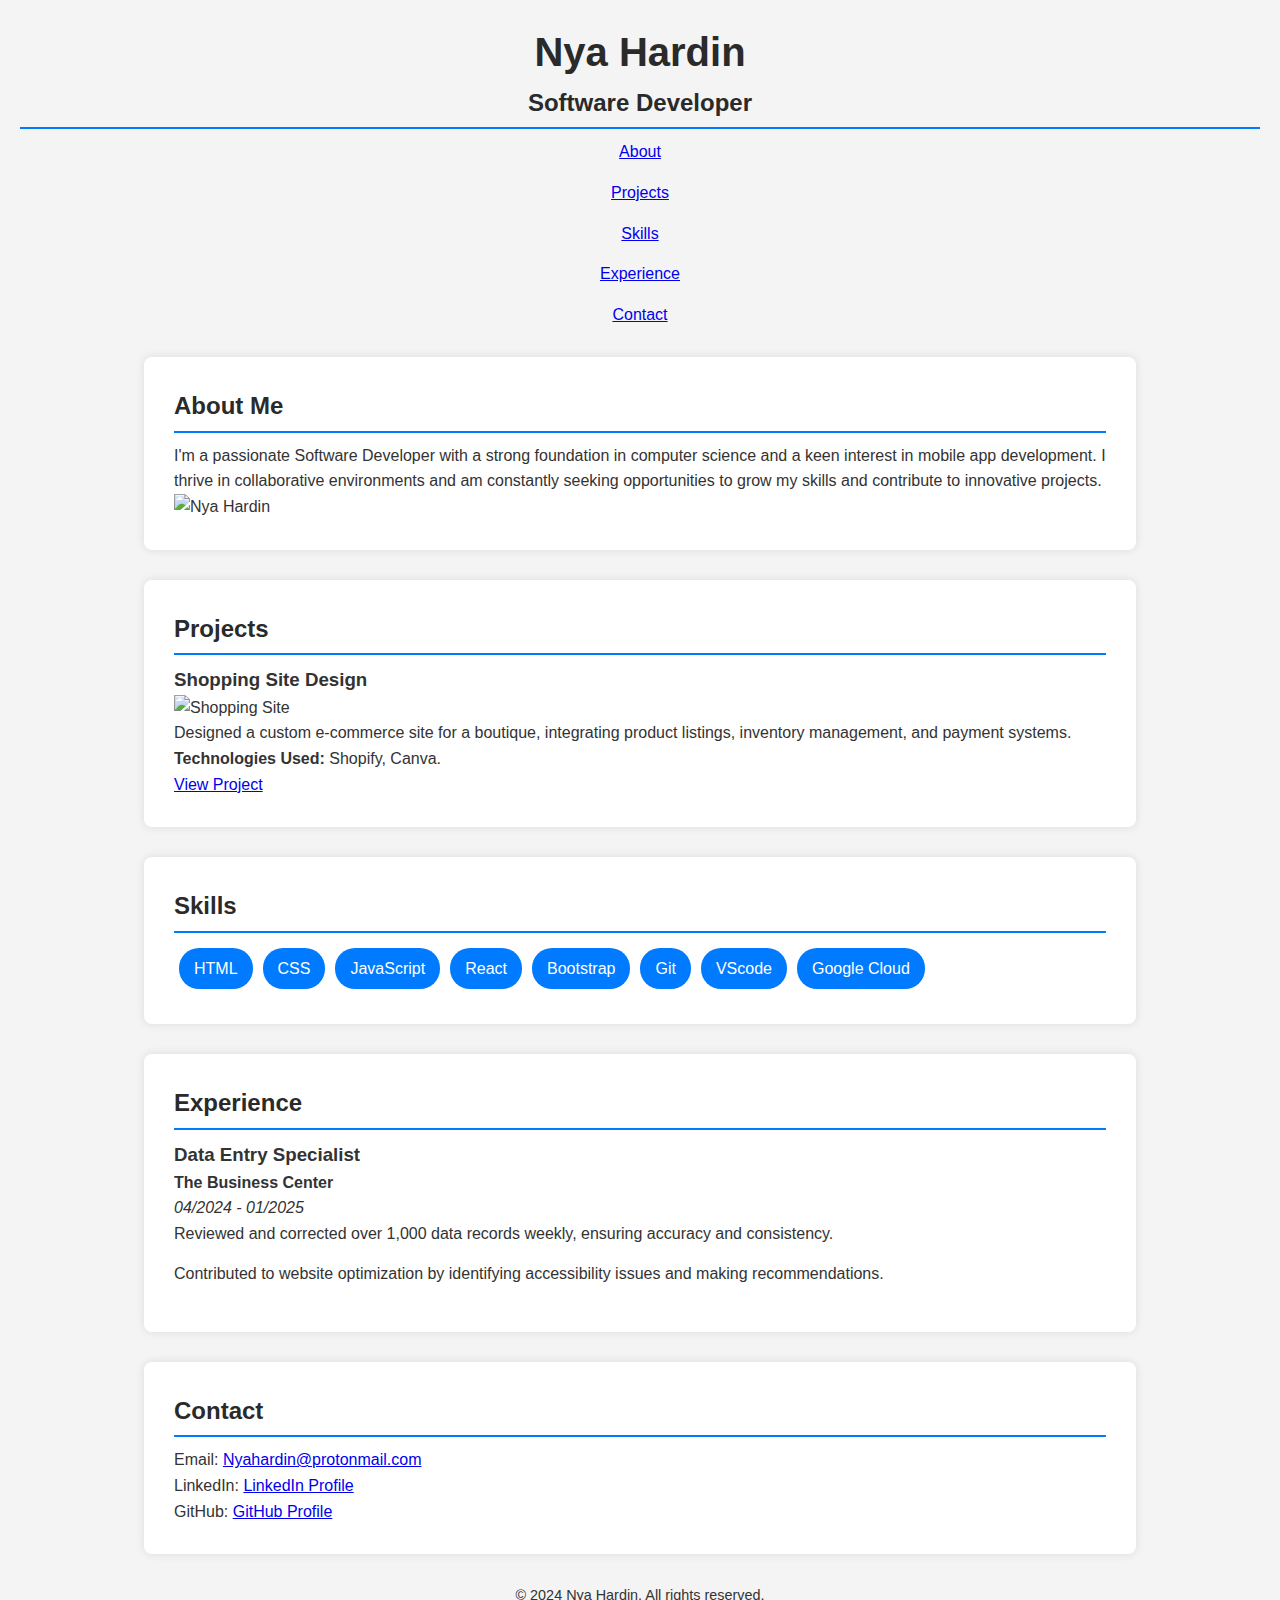
==== index.html @ bd95e449 "Update index.html" ====
<!DOCTYPE html>
<html lang="en">
<head>
    <meta charset="UTF-8">
    <meta name="viewport" content="width=device-width, initial-scale=1.0">
    <meta name="description" content="Nya Hardin's Tech Portfolio - Software Developer with expertise in web and mobile app development.">
    <meta name="keywords" content="Nya Hardin, Software Developer, Web Developer, Portfolio, Tech">
    <title>Nya Hardin - Software Developer</title>
    <link rel="stylesheet" href="styles.css">
</head>
<body>
    <!-- Header with Navigation -->
    <header>
        <h1>Nya Hardin</h1>
        <h2>Software Developer</h2>
        <nav>
            <ul>
                <li><a href="#about">About</a></li>
                <li><a href="#projects">Projects</a></li>
                <li><a href="#skills">Skills</a></li>
                <li><a href="#experience">Experience</a></li>
                <li><a href="#contact">Contact</a></li>
            </ul>
        </nav>
    </header>

    <!-- Main Content -->
    <main>
        <!-- About Section -->
        <section id="about">
            <div class="container">
                <h2>About Me</h2>
                <p>I'm a passionate Software Developer with a strong foundation in computer science and a keen interest in mobile app development. I thrive in collaborative environments and am constantly seeking opportunities to grow my skills and contribute to innovative projects.</p>
                <img src="profile.jpg" alt="Nya Hardin" class="profile-photo">
            </div>
        </section>

        <!-- Projects Section -->
        <section id="projects">
            <div class="container">
                <h2>Projects</h2>
                <!-- Project 1 -->
                <div class="project">
                    <h3>Shopping Site Design</h3>
                    <img src="shopping_site_screenshot.jpg" alt="Shopping Site" class="project-image">
                    <p>Designed a custom e-commerce site for a boutique, integrating product listings, inventory management, and payment systems.</p>
                    <p><strong>Technologies Used:</strong> Shopify, Canva.</p>
                    <a href="https://theboutiquebae.store/" target="_blank">View Project</a>
                </div>
                <!-- Add more projects -->
            </div>
        </section>

        <!-- Skills Section -->
        <section id="skills">
            <div class="container">
                <h2>Skills</h2>
                <div class="skills">
                    <span>HTML</span>
                    <span>CSS</span>
                    <span>JavaScript</span>
                    <span>React</span>
                    <span>Bootstrap</span>
                    <span>Git</span>
                    <span>VScode</span>
                    <span>Google Cloud</span>
                </div>
            </div>
        </section>

        <!-- Experience Section -->
        <section id="experience">
            <div class="container">
                <h2>Experience</h2>
                <!-- Job 1 -->
                <div class="job">
                    <h3>Data Entry Specialist</h3>
                    <p><strong>The Business Center</strong></p>
                    <p><em>04/2024 - 01/2025</em></p>
                    <ul>
                        <li>Reviewed and corrected over 1,000 data records weekly, ensuring accuracy and consistency.</li>
                        <li>Contributed to website optimization by identifying accessibility issues and making recommendations.</li>
                    </ul>
                </div>
                <!-- Add more jobs -->
            </div>
        </section>

        <!-- Contact Section -->
        <section id="contact">
            <div class="container">
                <h2>Contact</h2>
                <p>Email: <a href="mailto:Nyahardin@protonmail.com">Nyahardin@protonmail.com</a></p>
                <p>LinkedIn: <a href="https://www.linkedin.com/in/nyahardin2023/" target="_blank">LinkedIn Profile</a></p>
                <p>GitHub: <a href="https://github.com/Ny2fly" target="_blank">GitHub Profile</a></p>
            </div>
        </section>
    </main>

    <!-- Footer -->
    <footer>
        <p>&copy; 2024 Nya Hardin. All rights reserved.</p>
    </footer>
</body>
</html>
---- styles.css ----
/* Global Styles */
* {
  margin: 0;
  padding: 0;
  box-sizing: border-box;
}

body {
  font-family: Arial, sans-serif;
  line-height: 1.6;
  color: #333;
  background-color: #f4f4f4;
  padding: 20px;
}

.container {
  width: 80%;
  margin: 0 auto;
  background-color: #fff;
  padding: 30px;
  border-radius: 8px;
  box-shadow: 0 0 10px rgba(0, 0, 0, 0.1);
}

/* Header */
header {
  text-align: center;
  margin-bottom: 30px;
}

header h1 {
  font-size: 2.5em;
  color: #2a2a2a;
  font-weight: bold;
}

header p {
  font-size: 1.1em;
  color: #555;
}

/* Section Styles */
section {
  margin-bottom: 30px;
}

h2 {
  font-size: 1.5em;
  color: #2a2a2a;
  border-bottom: 2px solid #007bff;
  padding-bottom: 5px;
  margin-bottom: 10px;
}

/* Experience & Education Lists */
ul {
  list-style: none;
}

li {
  margin-bottom: 15px;
}

li h3 {
  font-size: 1.2em;
  font-weight: bold;
  color: #333;
}

li p {
  font-size: 1em;
  color: #666;
}

/* Skills Section */
.skills {
  display: flex;
  flex-wrap: wrap;
}

.skills span {
  background-color: #007bff;
  color: white;
  padding: 8px 15px;
  margin: 5px;
  border-radius: 20px;
  font-size: 1em;
}

.skills span:hover {
  background-color: #0056b3;
  cursor: pointer;
}

/* Footer */
footer {
  text-align: center;
  font-size: 0.9em;
  color: #666;
  margin-top: 30px;
}

footer p {
  margin-top: 10px;
  color: #333;
}
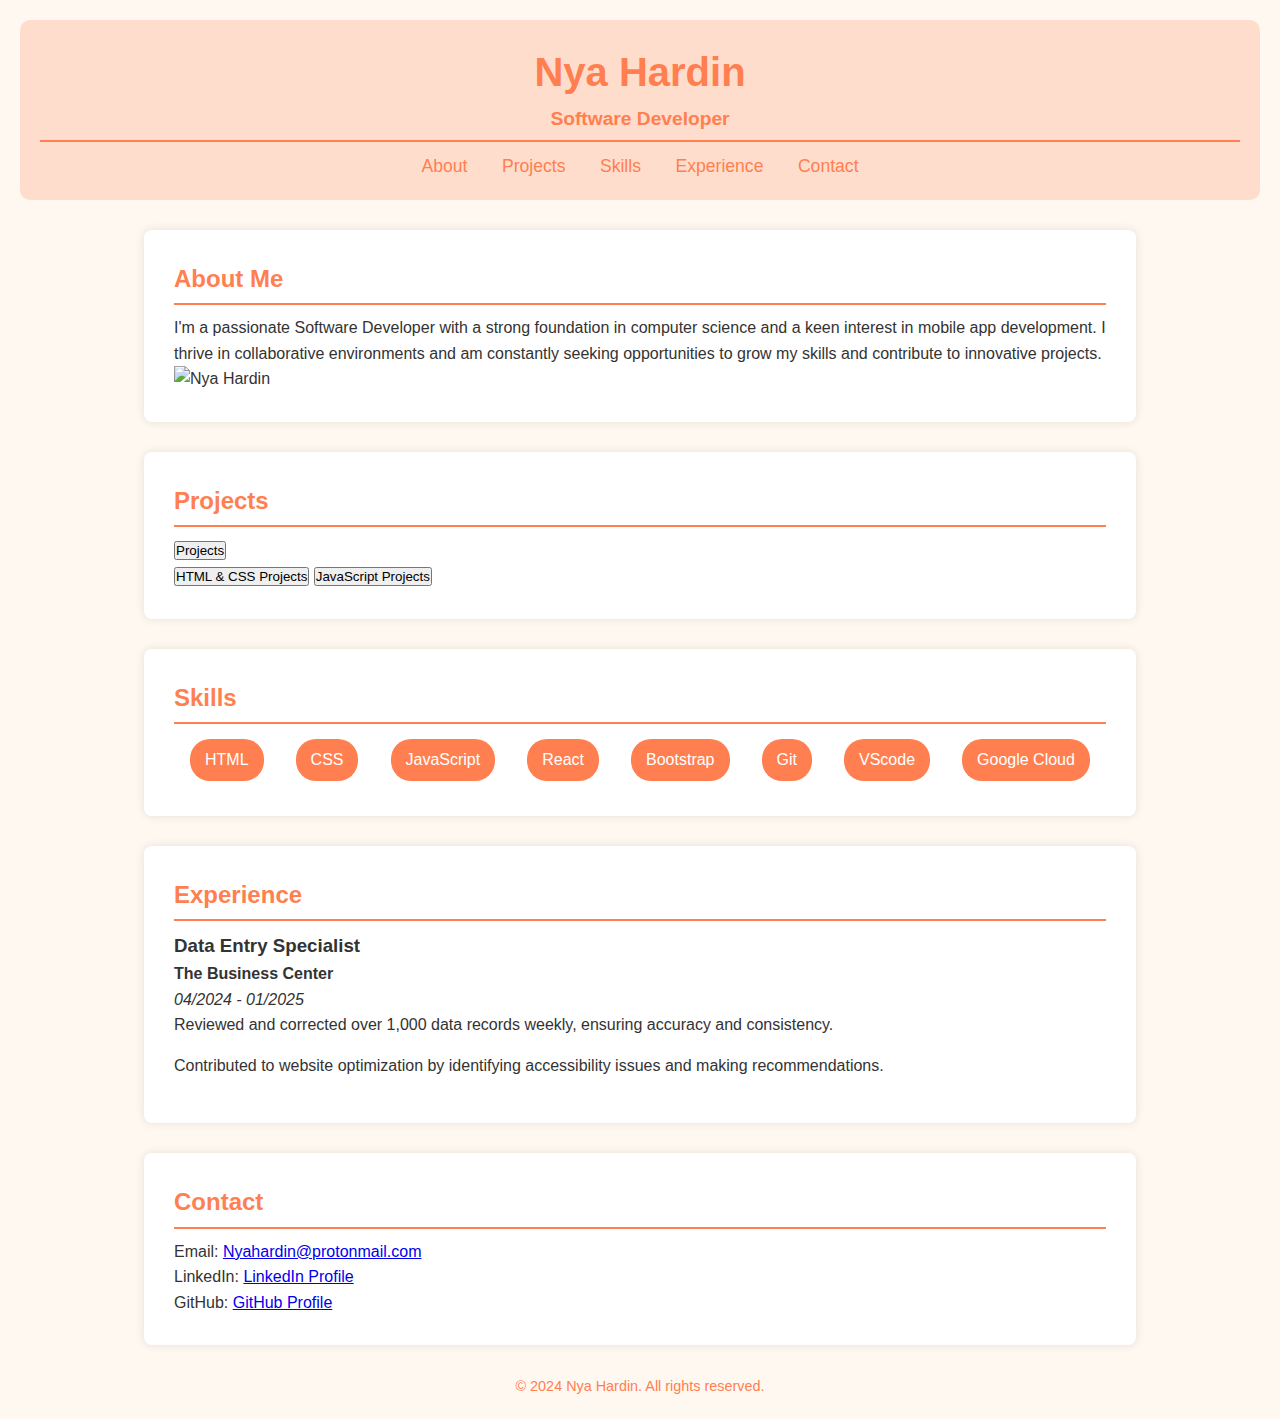
==== commit 1ff9ee8b: "Update index.html" ====
--- a/index.html
+++ b/index.html
@@ -39,15 +39,14 @@
         <section id="projects">
             <div class="container">
                 <h2>Projects</h2>
-                <!-- Project 1 -->
-                <div class="project">
-                    <h3>Shopping Site Design</h3>
-                    <img src="shopping_site_screenshot.jpg" alt="Shopping Site" class="project-image">
-                    <p>Designed a custom e-commerce site for a boutique, integrating product listings, inventory management, and payment systems.</p>
-                    <p><strong>Technologies Used:</strong> Shopify, Canva.</p>
-                    <a href="https://theboutiquebae.store/" target="_blank">View Project</a>
+                <!-- Main Projects Button -->
+                <button id="projectsBtn" onclick="toggleProjectLinks()">Projects</button>
+
+                <!-- Dropdown for Project Categories -->
+                <div id="projectLinks" class="hidden">
+                    <button class="project-category-btn" onclick="window.location.href='link-to-html-css-projects.html'">HTML & CSS Projects</button>
+                    <button class="project-category-btn" onclick="window.location.href='link-to-javascript-projects.html'">JavaScript Projects</button>
                 </div>
-                <!-- Add more projects -->
             </div>
         </section>
 
@@ -101,6 +100,18 @@
     <footer>
         <p>&copy; 2024 Nya Hardin. All rights reserved.</p>
     </footer>
+
+    <script>
+        // JavaScript to toggle visibility of project category buttons
+        function toggleProjectLinks() {
+            const projectLinks = document.getElementById("projectLinks");
+            if (projectLinks.classList.contains("hidden")) {
+                projectLinks.classList.remove("hidden");
+            } else {
+                projectLinks.classList.add("hidden");
+            }
+        }
+    </script>
 </body>
 </html>
 
--- a/styles.css
+++ b/styles.css
@@ -9,14 +9,14 @@
   font-family: Arial, sans-serif;
   line-height: 1.6;
   color: #333;
-  background-color: #f4f4f4;
+  background-color: #fff8f0; /* Light pastel orange background */
   padding: 20px;
 }
 
 .container {
   width: 80%;
   margin: 0 auto;
-  background-color: #fff;
+  background-color: #ffffff;
   padding: 30px;
   border-radius: 8px;
   box-shadow: 0 0 10px rgba(0, 0, 0, 0.1);
@@ -26,17 +26,40 @@
 header {
   text-align: center;
   margin-bottom: 30px;
+  background-color: #ffddcc; /* Pastel orange background for header */
+  padding: 20px;
+  border-radius: 10px;
 }
 
 header h1 {
   font-size: 2.5em;
-  color: #2a2a2a;
+  color: #ff7f50; /* Coral orange for the main header */
   font-weight: bold;
 }
 
-header p {
+header h2 {
+  font-size: 1.2em;
+  color: #ff7f50; /* Matching pastel orange color for the subheader */
+}
+
+header nav ul {
+  list-style: none;
+  padding: 0;
+}
+
+header nav ul li {
+  display: inline;
+  margin: 0 15px;
+}
+
+header nav ul li a {
+  text-decoration: none;
+  color: #ff7f50; /* Pastel orange for navigation links */
   font-size: 1.1em;
-  color: #555;
+}
+
+header nav ul li a:hover {
+  color: #e76f4d; /* Slightly darker shade of pastel orange for hover */
 }
 
 /* Section Styles */
@@ -46,8 +69,8 @@
 
 h2 {
   font-size: 1.5em;
-  color: #2a2a2a;
-  border-bottom: 2px solid #007bff;
+  color: #ff7f50; /* Pastel orange for section headers */
+  border-bottom: 2px solid #ff7f50; /* Border to match the color theme */
   padding-bottom: 5px;
   margin-bottom: 10px;
 }
@@ -76,19 +99,21 @@
 .skills {
   display: flex;
   flex-wrap: wrap;
+  justify-content: space-around;
 }
 
 .skills span {
-  background-color: #007bff;
+  background-color: #ff7f50; /* Pastel orange for skill tags */
   color: white;
   padding: 8px 15px;
   margin: 5px;
   border-radius: 20px;
   font-size: 1em;
+  transition: background-color 0.3s ease;
 }
 
 .skills span:hover {
-  background-color: #0056b3;
+  background-color: #e76f4d; /* Darker pastel orange on hover */
   cursor: pointer;
 }
 
@@ -102,5 +127,25 @@
 
 footer p {
   margin-top: 10px;
-  color: #333;
+  color: #ff7f50; /* Pastel orange for footer text */
 }
+
+/* Responsive Design */
+@media (max-width: 768px) {
+  header h1 {
+    font-size: 2em;
+  }
+
+  header h2 {
+    font-size: 1em;
+  }
+
+  .container {
+    width: 90%;
+  }
+
+  .skills {
+    flex-direction: column;
+    align-items: center;
+  }
+}
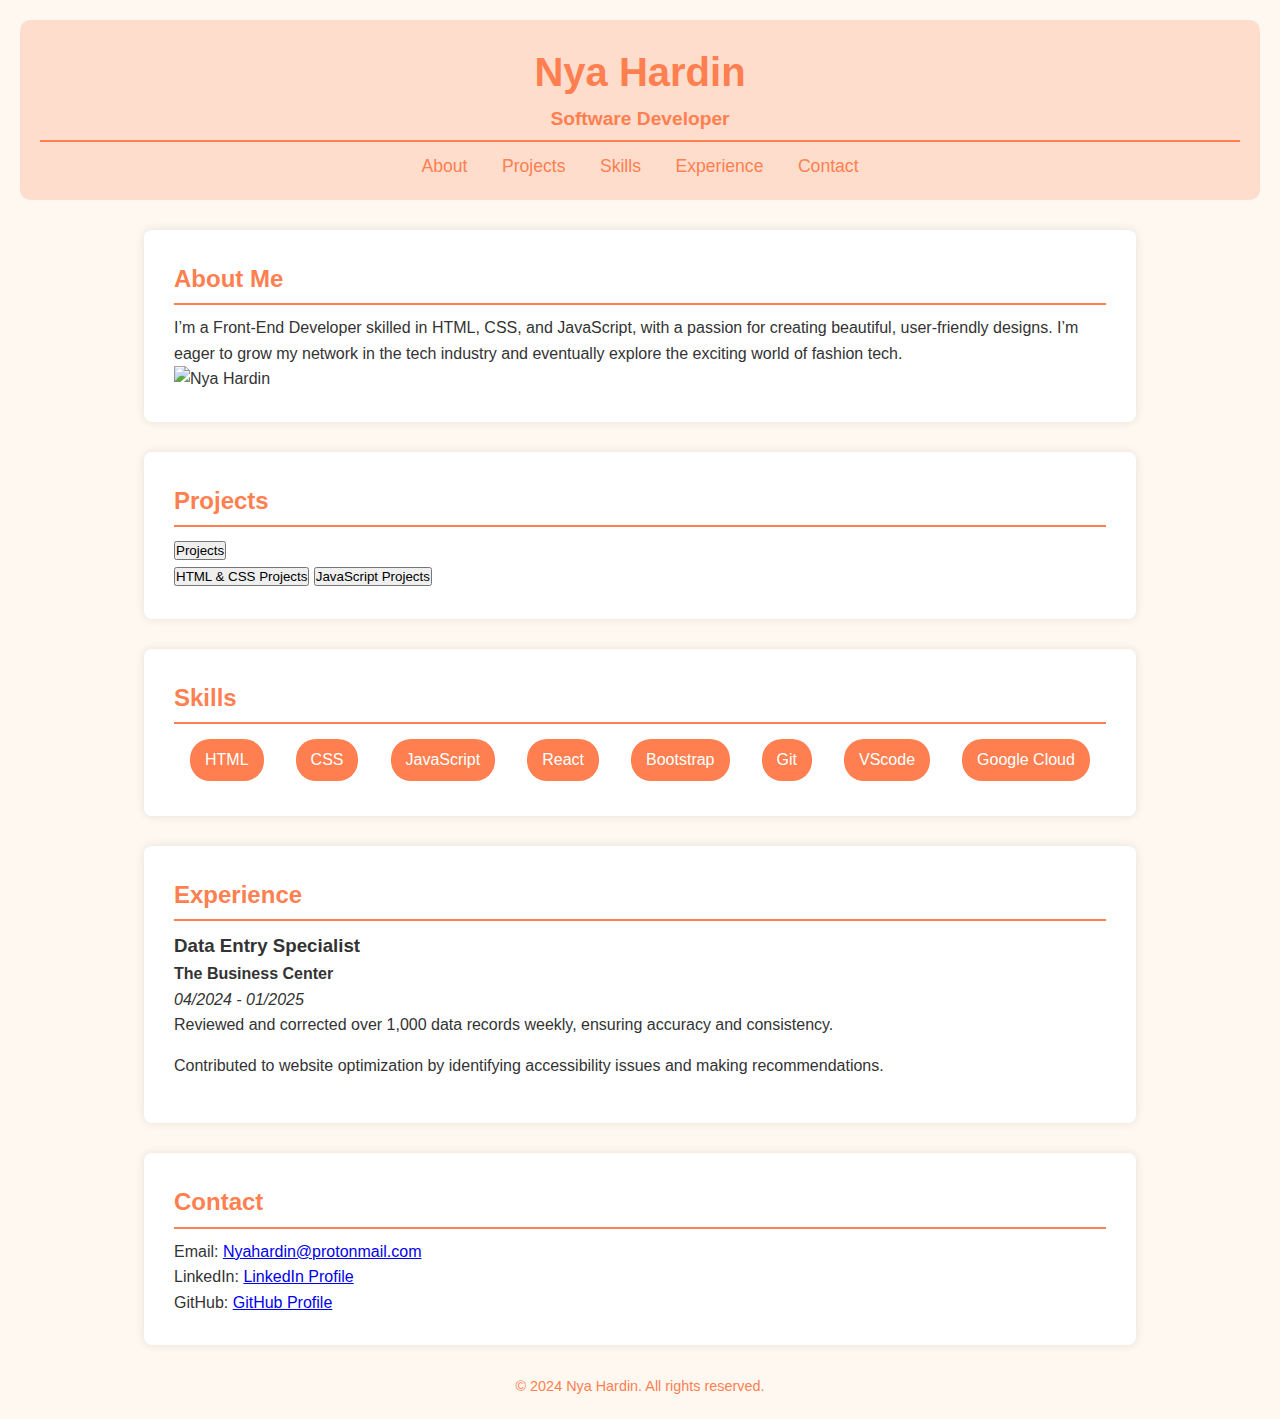
==== commit edbaf049: "Update index.html" ====
--- a/index.html
+++ b/index.html
@@ -30,7 +30,8 @@
         <section id="about">
             <div class="container">
                 <h2>About Me</h2>
-                <p>I'm a passionate Software Developer with a strong foundation in computer science and a keen interest in mobile app development. I thrive in collaborative environments and am constantly seeking opportunities to grow my skills and contribute to innovative projects.</p>
+                <p>I’m a Front-End Developer skilled in HTML, CSS, and JavaScript, with a passion for creating beautiful, user-friendly designs.
+                    I’m eager to grow my network in the tech industry and eventually explore the exciting world of fashion tech.</p>
                 <img src="profile.jpg" alt="Nya Hardin" class="profile-photo">
             </div>
         </section>
@@ -44,8 +45,8 @@
 
                 <!-- Dropdown for Project Categories -->
                 <div id="projectLinks" class="hidden">
-                    <button class="project-category-btn" onclick="window.location.href='link-to-html-css-projects.html'">HTML & CSS Projects</button>
-                    <button class="project-category-btn" onclick="window.location.href='link-to-javascript-projects.html'">JavaScript Projects</button>
+                    <button class="project-category-btn" onclick="window.location.href='html-css-projects.html'">HTML & CSS Projects</button>
+                    <button class="project-category-btn" onclick="window.location.href='javascript-projects.html'">JavaScript Projects</button>
                 </div>
             </div>
         </section>
@@ -91,7 +92,7 @@
                 <h2>Contact</h2>
                 <p>Email: <a href="mailto:Nyahardin@protonmail.com">Nyahardin@protonmail.com</a></p>
                 <p>LinkedIn: <a href="https://www.linkedin.com/in/nyahardin2023/" target="_blank">LinkedIn Profile</a></p>
-                <p>GitHub: <a href="https://github.com/Ny2fly" target="_blank">GitHub Profile</a></p>
+                <p>GitHub: <a href="https://github.com/nycodes24" target="_blank">GitHub Profile</a></p>
             </div>
         </section>
     </main>
@@ -115,3 +116,4 @@
 </body>
 </html>
 
+
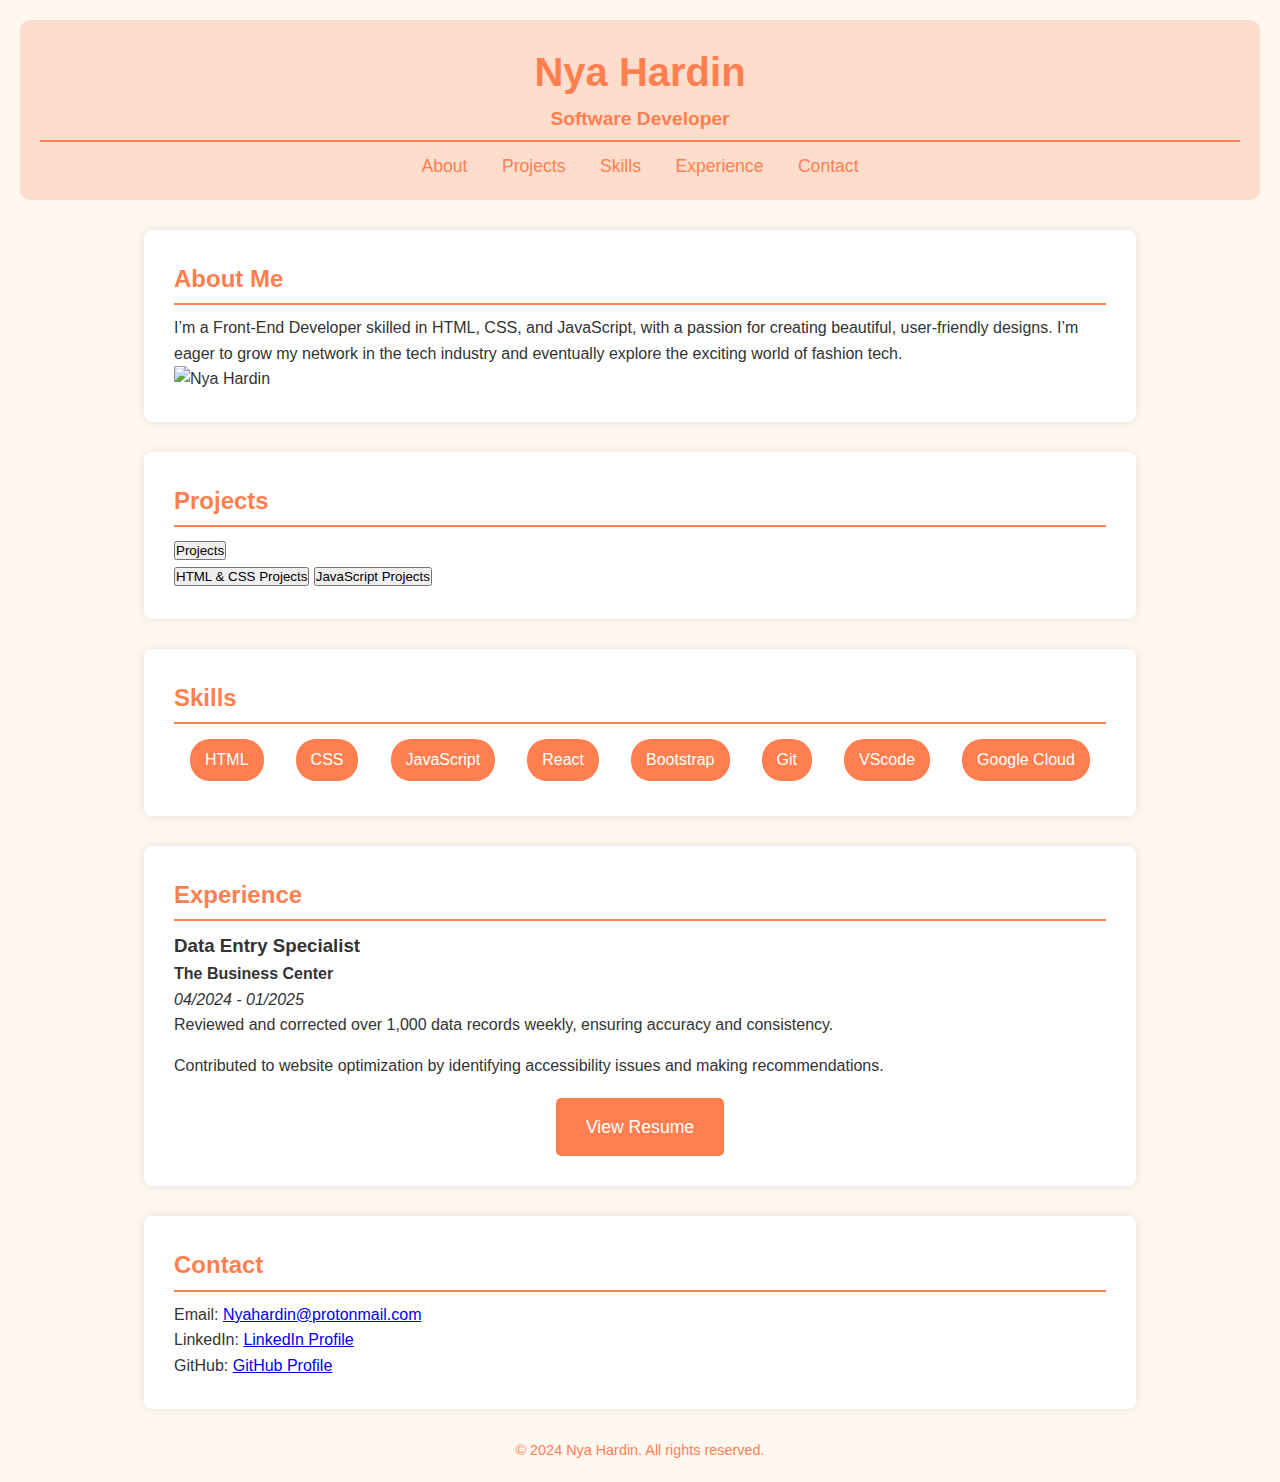
==== commit dc54097c: "Update index.html" ====
--- a/index.html
+++ b/index.html
@@ -83,6 +83,11 @@
                     </ul>
                 </div>
                 <!-- Add more jobs -->
+
+                <!-- Resume Button -->
+                <div class="resume-button-container">
+                    <a href="your-resume.pdf" class="resume-button" target="_blank">View Resume</a>
+                </div>
             </div>
         </section>
 
@@ -116,4 +121,3 @@
 </body>
 </html>
 
-
--- a/styles.css
+++ b/styles.css
@@ -117,6 +117,28 @@
   cursor: pointer;
 }
 
+/* Resume Button Styles */
+.resume-button-container {
+  text-align: center; /* Centering the button */
+  margin-top: 20px;   /* Adding space above the button */
+}
+
+.resume-button {
+  background-color: #ff7f50; /* Pastel orange background */
+  color: white;
+  padding: 15px 30px;
+  text-decoration: none;
+  font-size: 1.1em;
+  border-radius: 5px;
+  display: inline-block;
+  transition: background-color 0.3s ease, transform 0.3s ease;
+}
+
+.resume-button:hover {
+  background-color: #e76f4d; /* Darker pastel orange on hover */
+  transform: scale(1.05); /* Slight scale effect on hover */
+}
+
 /* Footer */
 footer {
   text-align: center;
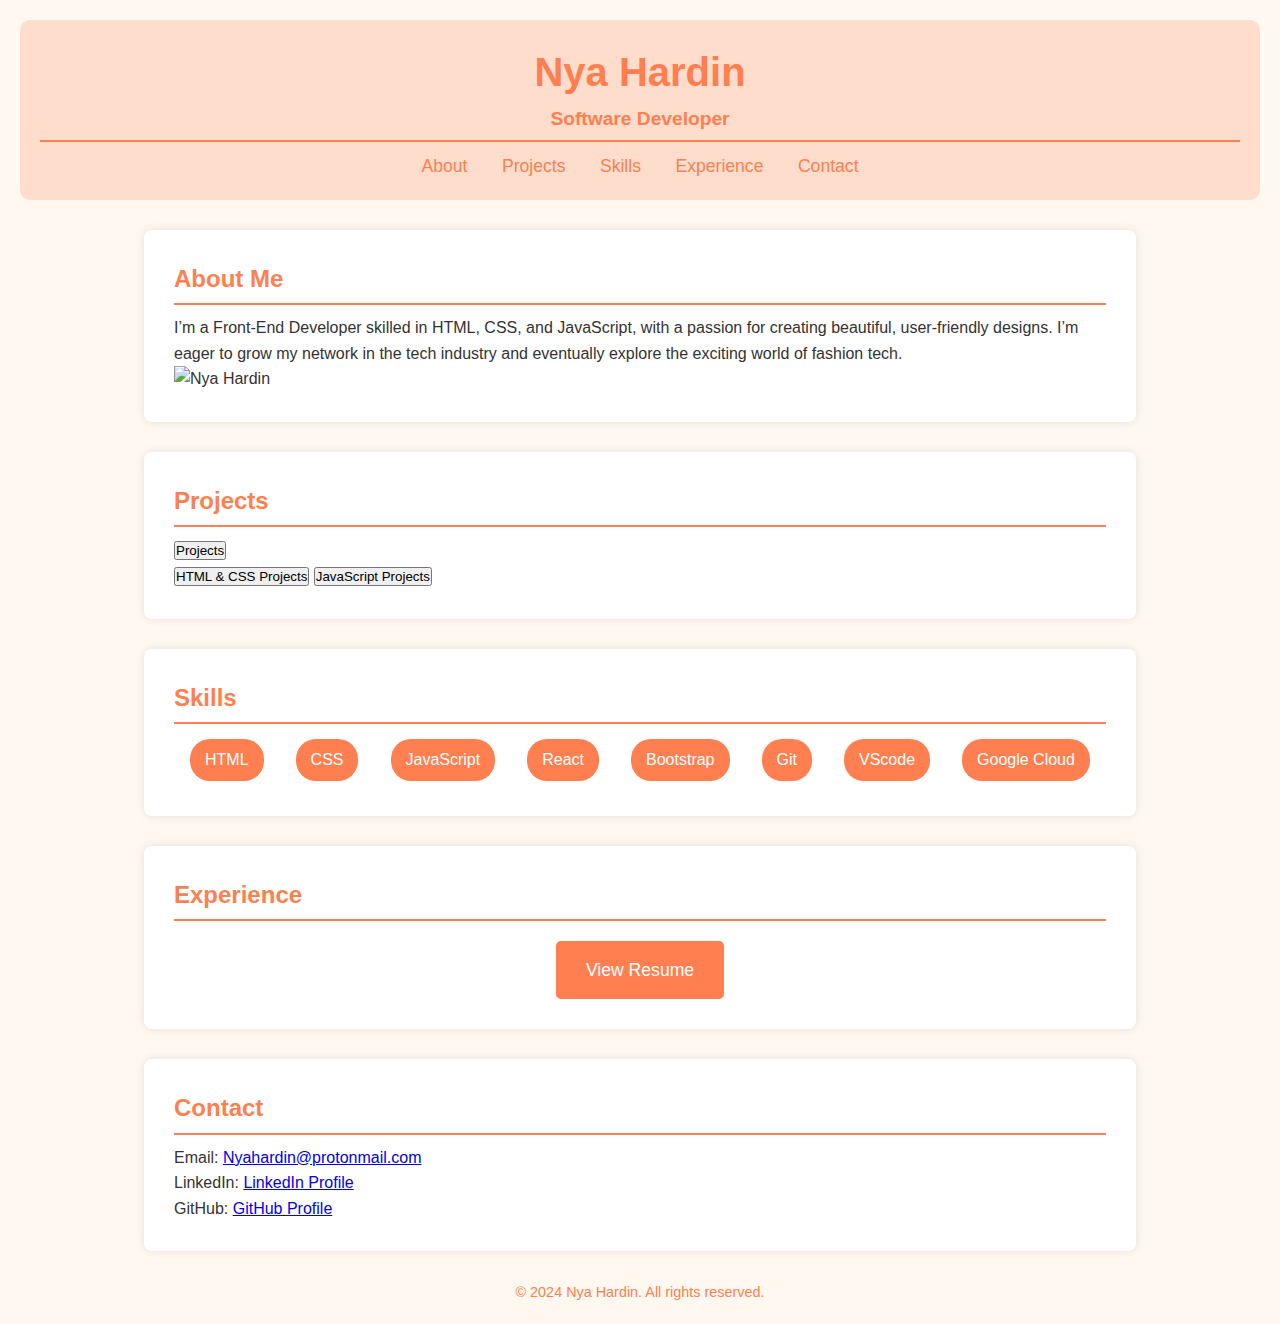
==== commit 2062cc18: "Update index.html" ====
--- a/index.html
+++ b/index.html
@@ -74,15 +74,16 @@
                 <h2>Experience</h2>
                 <!-- Job 1 -->
                 <div class="job">
-                    <h3>Data Entry Specialist</h3>
+                    
+                 <!--   <h3>Data Entry Specialist</h3
                     <p><strong>The Business Center</strong></p>
                     <p><em>04/2024 - 01/2025</em></p>
                     <ul>
                         <li>Reviewed and corrected over 1,000 data records weekly, ensuring accuracy and consistency.</li>
                         <li>Contributed to website optimization by identifying accessibility issues and making recommendations.</li>
-                    </ul>
+                    </ul>-->
                 </div>
-                <!-- Add more jobs -->
+        
 
                 <!-- Resume Button -->
                 <div class="resume-button-container">
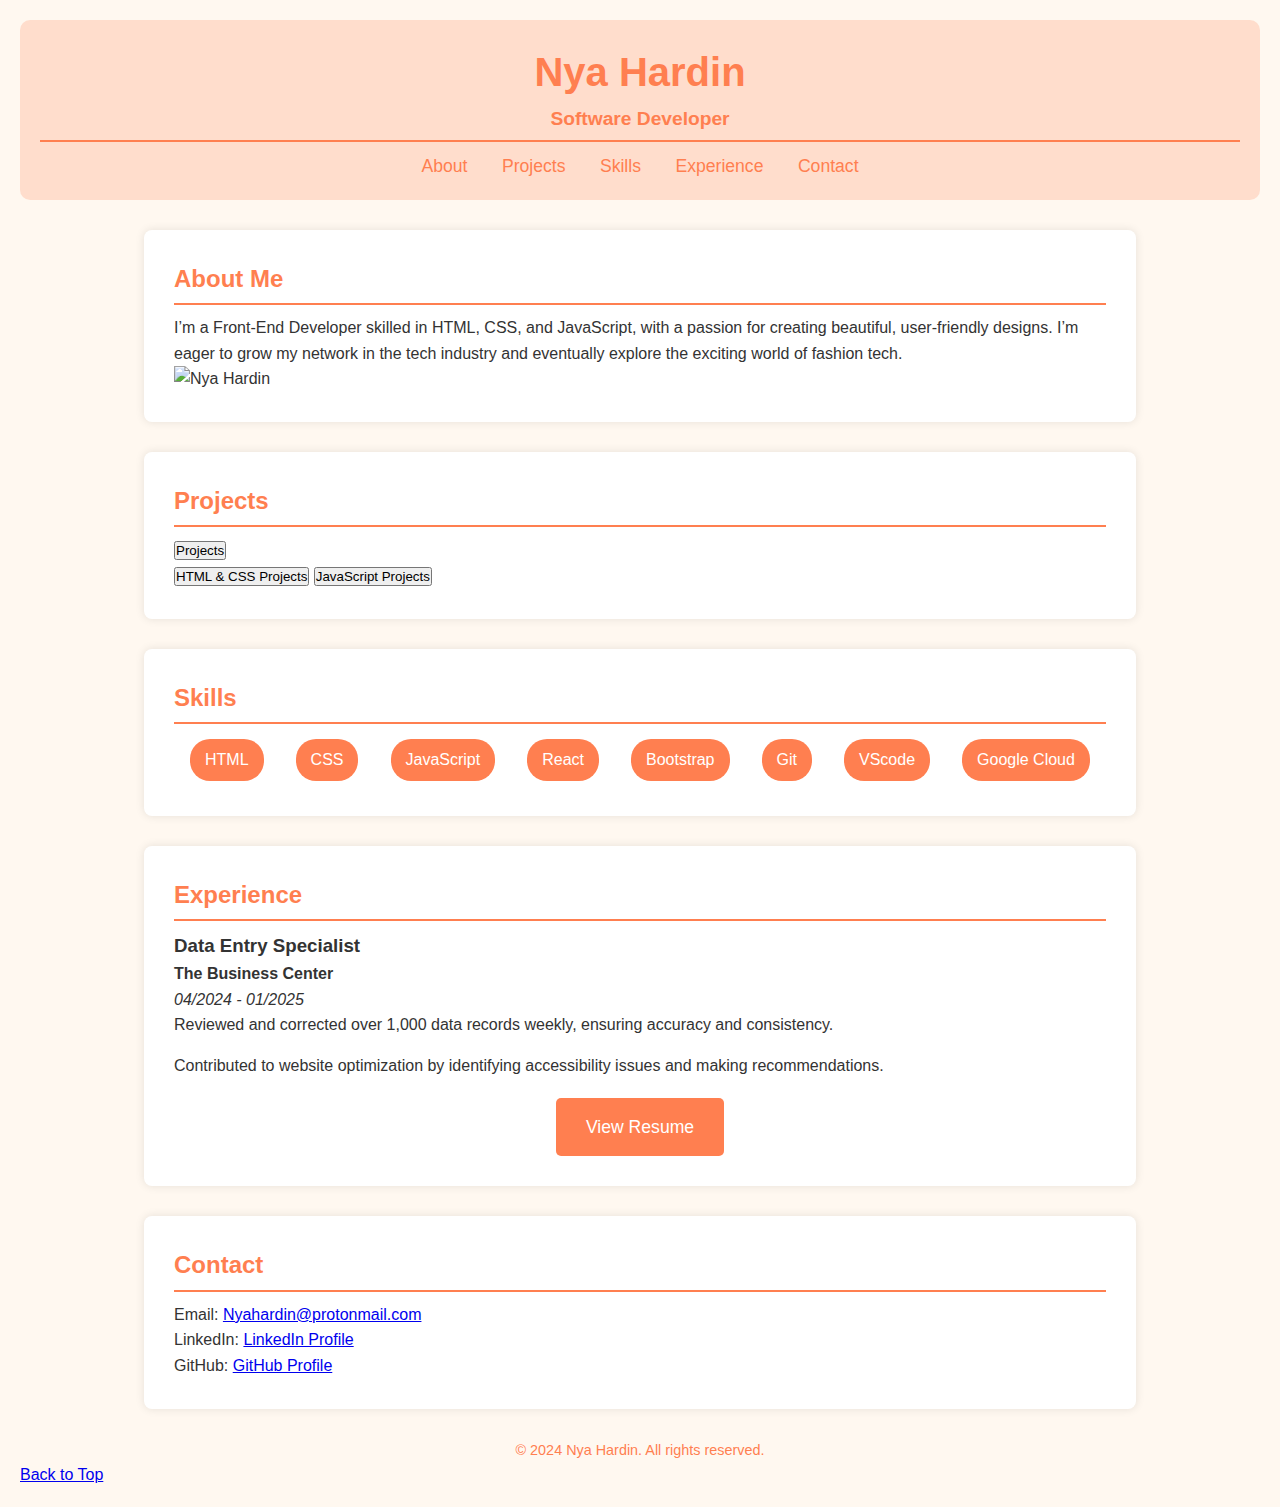
==== commit 47f6367e: "Update index.html" ====
--- a/index.html
+++ b/index.html
@@ -74,16 +74,15 @@
                 <h2>Experience</h2>
                 <!-- Job 1 -->
                 <div class="job">
-                    
-                 <!--   <h3>Data Entry Specialist</h3
+                    <h3>Data Entry Specialist</h3>
                     <p><strong>The Business Center</strong></p>
                     <p><em>04/2024 - 01/2025</em></p>
                     <ul>
                         <li>Reviewed and corrected over 1,000 data records weekly, ensuring accuracy and consistency.</li>
                         <li>Contributed to website optimization by identifying accessibility issues and making recommendations.</li>
-                    </ul>-->
+                    </ul>
                 </div>
-        
+                <!-- Add more jobs -->
 
                 <!-- Resume Button -->
                 <div class="resume-button-container">
@@ -108,6 +107,9 @@
         <p>&copy; 2024 Nya Hardin. All rights reserved.</p>
     </footer>
 
+    <!-- Back to Top Button -->
+    <a href="#" class="back-to-top">Back to Top</a>
+
     <script>
         // JavaScript to toggle visibility of project category buttons
         function toggleProjectLinks() {
@@ -118,6 +120,15 @@
                 projectLinks.classList.add("hidden");
             }
         }
+
+        // JavaScript to smooth scroll back to the top
+        document.querySelector('.back-to-top').addEventListener('click', function (e) {
+            e.preventDefault();
+            window.scrollTo({
+                top: 0,
+                behavior: 'smooth' // This creates a smooth scrolling effect
+            });
+        });
     </script>
 </body>
 </html>
